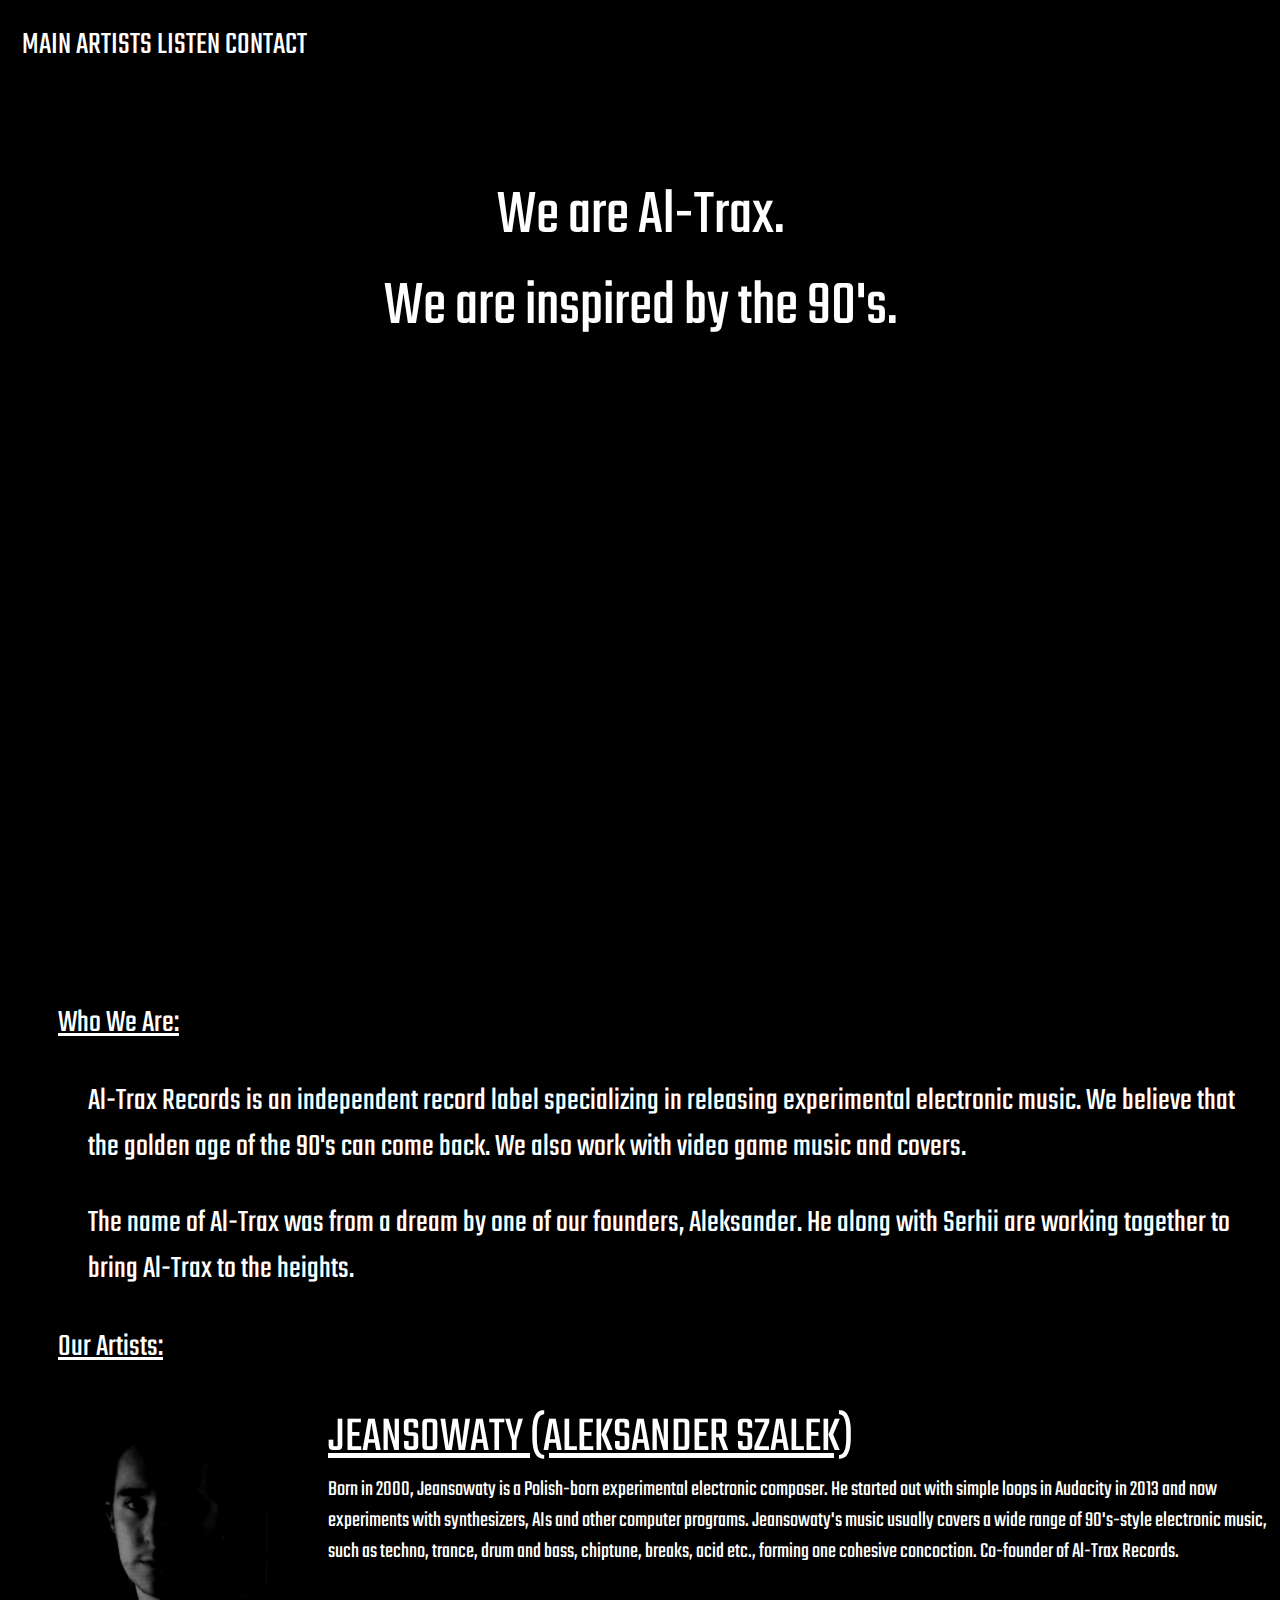
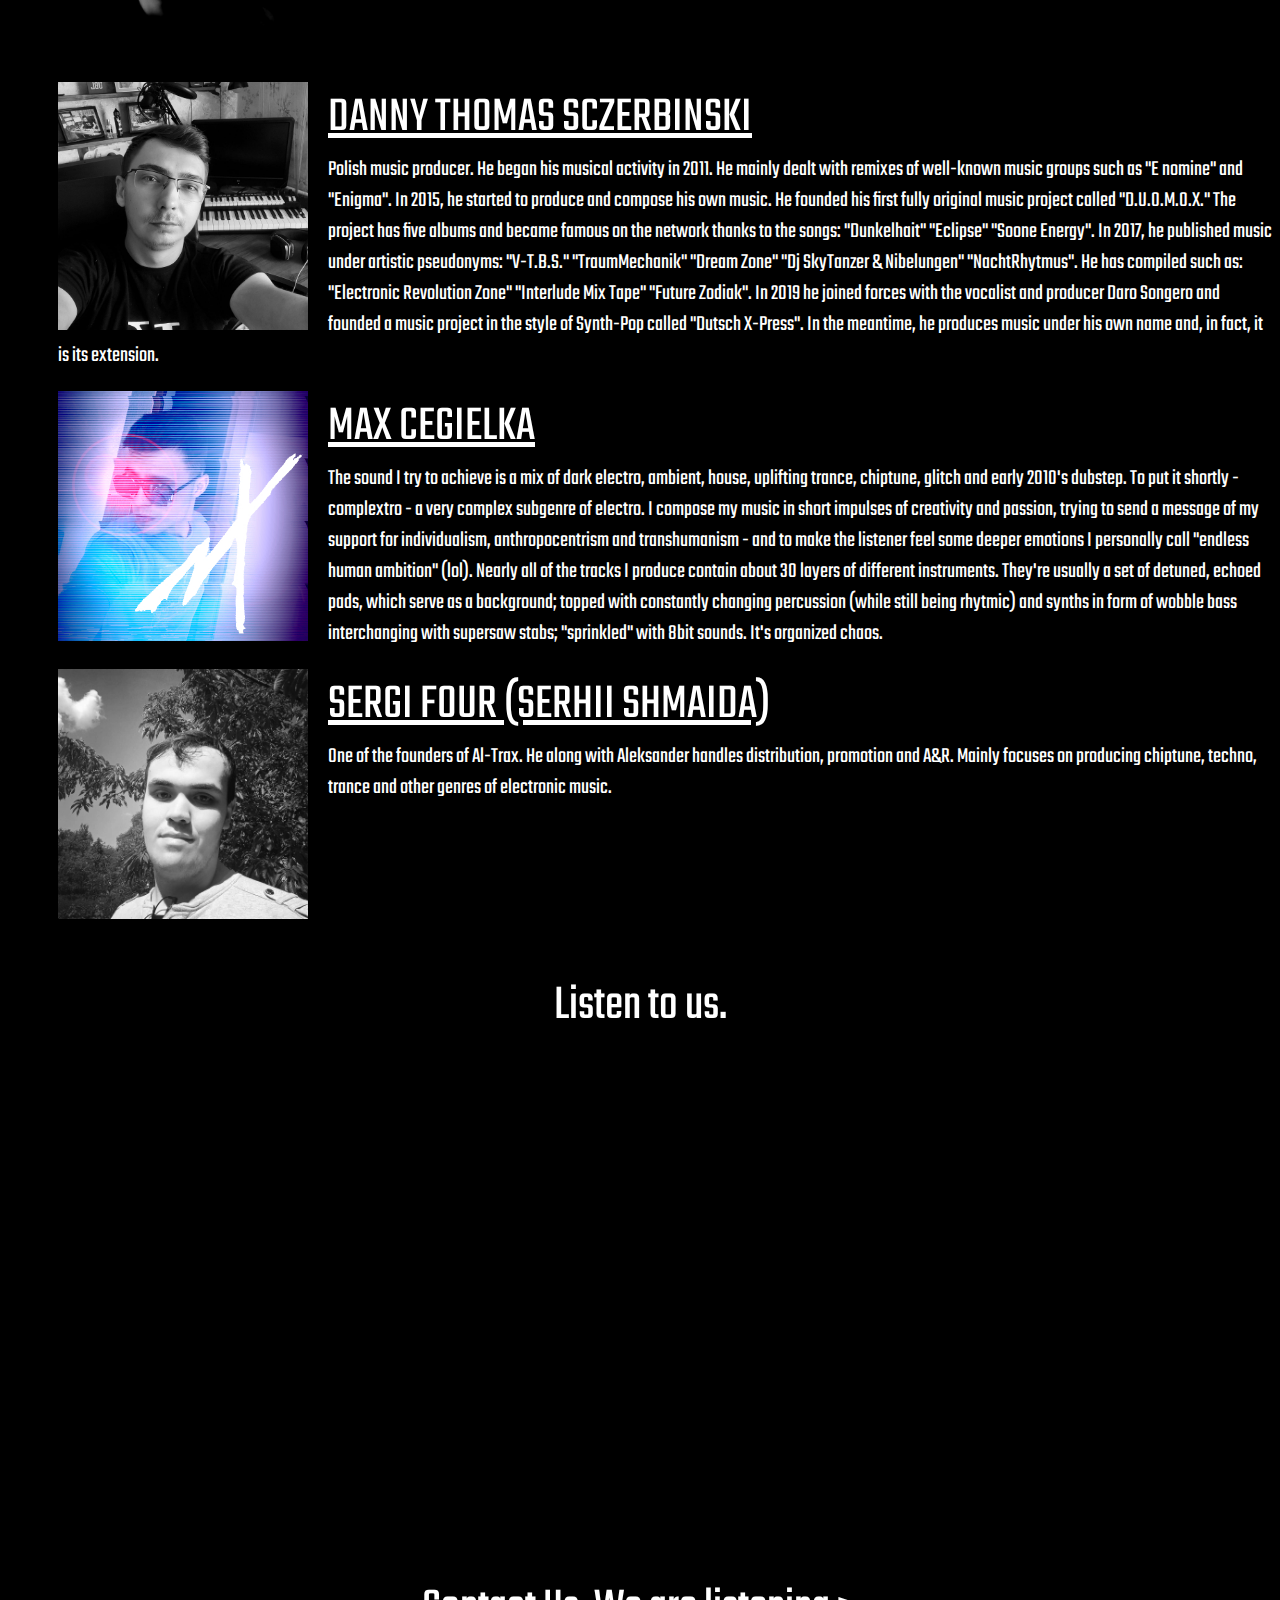
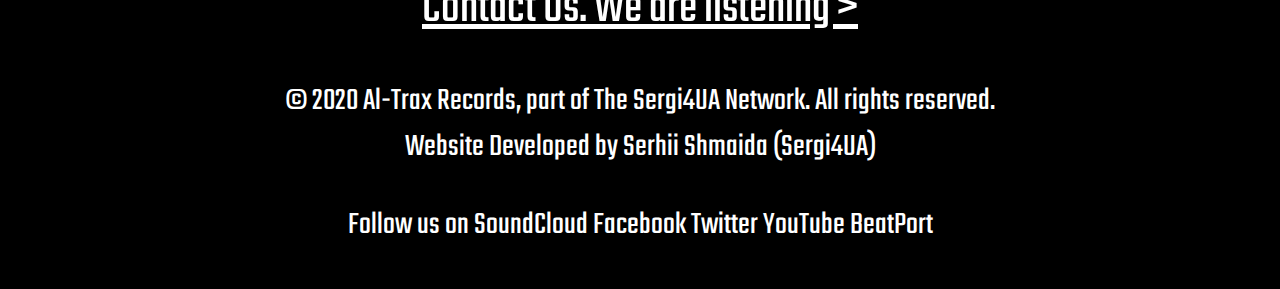
==== index.html @ 8e5cf6f8 "First commit" ====
<html>

<head>
	<title>Al-Trax Records | Index</title>
	<link rel="stylesheet" href="styles/main.css">
	<link href="https://fonts.googleapis.com/css2?family=Teko:wght@300&display=swap" rel="stylesheet">
</head>

<body>
	<div class="header-menu">
		<a class="link" href=".">MAIN</a>
		<a class="link" href="/artists">ARTISTS</a>
		<a class="link" href="/listen">LISTEN</a>
		<a class="link" href="/contact">CONTACT</a>
	</div>
	
	<div class="bkg">
		<p class="bkg-title">We are Al-Trax.<br>We are inspired by the 90's.</p>
	</div>
	
	
	<div class="about-us">
		<p class="who-we-are-text">Who We Are:</p>
	
		<p class="who-we-are-desc">
			Al-Trax Records is an independent record label specializing in releasing experimental electronic music.
			We believe that the golden age of the 90's can come back. We also work with video game music and covers.
		</p>
		
		<p class="who-we-are-desc">
			The name of Al-Trax was from a dream by one of our founders, Aleksander. He along with Serhii are working together to bring Al-Trax to the heights. 
		</p>
		
		<p class="who-we-are-text">Our Artists:</p>
	</div>
	
	<div class="our-artists">
		<div class="artist-align-left">
			<img class="artist-align-left-img" src="artists/jeansowaty.jpg">
			<p class="artist-align-left-title">JEANSOWATY (ALEKSANDER SZALEK)<br></p>
			<p class="artist-align-left-p">Born in 2000, Jeansowaty is a Polish-born experimental electronic composer. He started out with simple loops in Audacity in 2013 and now experiments with synthesizers, AIs and other computer programs. Jeansowaty's music usually covers a wide range of 90's-style electronic music, such as techno, trance, drum and bass, chiptune, breaks, acid etc., forming one cohesive concoction. Co-founder of Al-Trax Records.</p>
		</div>
		
		<div class="artist-align-right">
			<img class="artist-align-right-img" src="artists/danny.jpg">
			<p class="artist-align-right-title">DANNY THOMAS SCZERBINSKI<br></p>
			<p class="artist-align-right-p">Polish music producer. He began his musical activity in 2011. He mainly dealt with remixes of well-known music groups such as "E nomine" and "Enigma".
In 2015, he started to produce and compose his own music. He founded his first fully original music project called "D.U.O.M.O.X." The project has five albums and became famous on the network thanks to the songs: "Dunkelhait" "Eclipse" "Soone Energy". In 2017, he published music under artistic pseudonyms: "V-T.B.S." "TraumMechanik" "Dream Zone" "Dj SkyTanzer & Nibelungen" "NachtRhytmus". He has compiled such as: "Electronic Revolution Zone" "Interlude Mix Tape" "Future Zodiak". In 2019 he joined forces with the vocalist and producer Daro Songero and founded a music project in the style of Synth-Pop called "Dutsch X-Press".
In the meantime, he produces music under his own name and, in fact, it is its extension.</p>
		</div>
		
		<div class="artist-align-right">
			<img class="artist-align-right-img" src="../artists/max.jpg">
			<p class="artist-align-right-title">MAX CEGIELKA<br></p>
			<p class="artist-align-right-p">The sound I try to achieve is a mix of dark electro, ambient, house, uplifting trance, chiptune, glitch and early 2010's dubstep. To put it shortly - complextro - a very complex subgenre of electro. I compose my music in short impulses of creativity and passion, trying to send a message of my support for individualism, anthropocentrism and transhumanism - and to make the listener feel some deeper emotions I personally call "endless human ambition" (lol). Nearly all of the tracks I produce contain about 30 layers of different instruments. They're usually a set of detuned, echoed pads, which serve as a background; topped with constantly changing percussion (while still being rhytmic) and synths in form of wobble bass interchanging with supersaw stabs; "sprinkled" with 8bit sounds. It's organized chaos.</p>
		</div>
		
		<div class="artist-align-right">
			<img class="artist-align-right-img" src="artists/sergi4ua.jpg">
			<p class="artist-align-right-title">SERGI FOUR (SERHII SHMAIDA)<br></p>
			<p class="artist-align-right-p">One of the founders of Al-Trax. He along with Aleksander handles distribution, promotion and A&R. Mainly focuses on producing chiptune, techno, trance and other genres of electronic music.</p>
		</div>
	</div>
	
	<div class="listen">
		<p><a class="link" href="/listen">Listen to us.</a></p>
		<iframe src="https://open.spotify.com/embed/playlist/0eiOJTq6urT9z9g7oNQJTb" width="500" height="480" frameborder="0" allowtransparency="true" allow="encrypted-media"></iframe>
	</div>
	
	<div class="contact-us">
		<a class="contact-us-link" href="/contact">Contact Us. We are listening ></a>
	</div>
	
	<div class="footer">
		<p>&copy; 2020 Al-Trax Records, part of <a class="link" href="https://www.sergi4ua.com">The Sergi4UA Network.</a> All rights reserved.<br>Website Developed by Serhii Shmaida (Sergi4UA)</p>
		<p>Follow us on 
			<a class="link" href="https://soundcloud.com/altraxrecords">SoundCloud</a> 
			<a class="link" href="https://facebook.com/altraxrecords">Facebook</a> 
			<a class="link" href="https://twitter.com/altraxrecords">Twitter</a> 
			<a class="link" href="https://www.youtube.com/channel/UCi5PSJWmrb_bkJinwluakDg">YouTube</a> 
			<a class="link" href="https://www.beatport.com/label/al-trax-records/90335">BeatPort</a>
		</p>
	</div>
</body>

</html>
---- styles/main.css ----
body 
{
	background: black;
}

.main-container {
	display: flex;
	flex-wrap: wrap;
}

.header-menu {
  padding: 14px;
  padding-right: 1px;
  text-align: left;
  color: #ffffff;
  background: #000000;
  font-size: 32px;
  font-family: 'Teko', sans-serif;
}

.link {
	color: #ffffff;
	text-decoration: none;
}

.link:hover {
	text-decoration: underline;
}

.link:unhover {
	text-decoration: none;
}

.headerdivider {
    display: inline-block;
    border-left: 5px solid #ccc;
    margin: 0 5px;
    height: 25px;
}

.bkg {
	padding: 1px;
	background-image: url("./background.jpg");
	width: 100%;
	height: 100%;
	background-size: cover;
}

.bkg-small {
	padding: 1px;
	background-image: url("../styles/background.jpg");
	width: 100%;
	height: 50px;
	background-size: cover;
}

.bkg-title {
	justify-content: center;
	font-size: 64px;
	font-family: 'Teko', sans-serif;
	text-align: center;
	padding: 24px;
	color:white;
	text-shadow: black 0px 0 2px;
}

.bkg-title-small {
	font-size: 32px;
	font-family: 'Teko', sans-serif;
	text-align: center;
	color: white;
	text-shadow: black 0px 0 2px;
	margin: 4px;
}

.about-us {
	color: white;
	font-size: 32px;
    font-family: 'Teko', sans-serif;
	
}

.who-we-are-text {
	padding-left: 50px;
	text-decoration: underline;
}

.who-we-are-desc {
	margin: 30px;
	padding-left: 50px;
}

.contact-us {
	color: white;
	font-size: 50px;
	text-align: center;
	text-decoration: underline;
	font-family: 'Teko', sans-serif;
}

.contact-us-link {
	display: block;
	color: white;
}

.our-artists {
	
}

.artist-align-left {
	padding-left: 50px;
	display: inline-block;
}

.artist-align-left-title {
	text-align: left;
	text-decoration: underline;
	font-size: 50px;
	font-family: 'Teko', sans-serif;
	color: white;
	display: inline;
}

.artist-align-left-img {
	width: 250px;
	float: left;
	padding-right: 20px;
}

.artist-align-left-p {
	color: white;
	font-size: 22px;
	font-family: 'Teko', sans-serif;
	display: inline;
	width: 50%;
}

.artist-align-right {
	padding-left: 50px;
	display: inline-block;
	padding-top: 20px;
}

.artist-align-right-title {
	text-align: left;
	text-decoration: underline;
	font-size: 50px;
	font-family: 'Teko', sans-serif;
	color: white;
	display: inline;
}

.artist-align-right-img {
	width: 250px;
	float: left;
	padding-right: 20px;
}

.artist-align-right-p {
	color: white;
	font-size: 22px;
	font-family: 'Teko', sans-serif;
	display: inline;
}

.listen {
	color: white;
	font-size: 50px;
	font-family: 'Teko', sans-serif;
	text-align: center;
	padding: 1px;
}

.listen-desc {
	text-align: center;
	color: white;
	font-size: 32px;
	font-family: 'Teko', sans-serif;
	padding-left: 10px;
}

.demo-box {
	color: white;
}

.footer {
	padding: 1px;
	margin: auto;
	color: white;
	text-align: center;
	background: black;
	font-size: 32px;
  font-family: 'Teko', sans-serif;
}
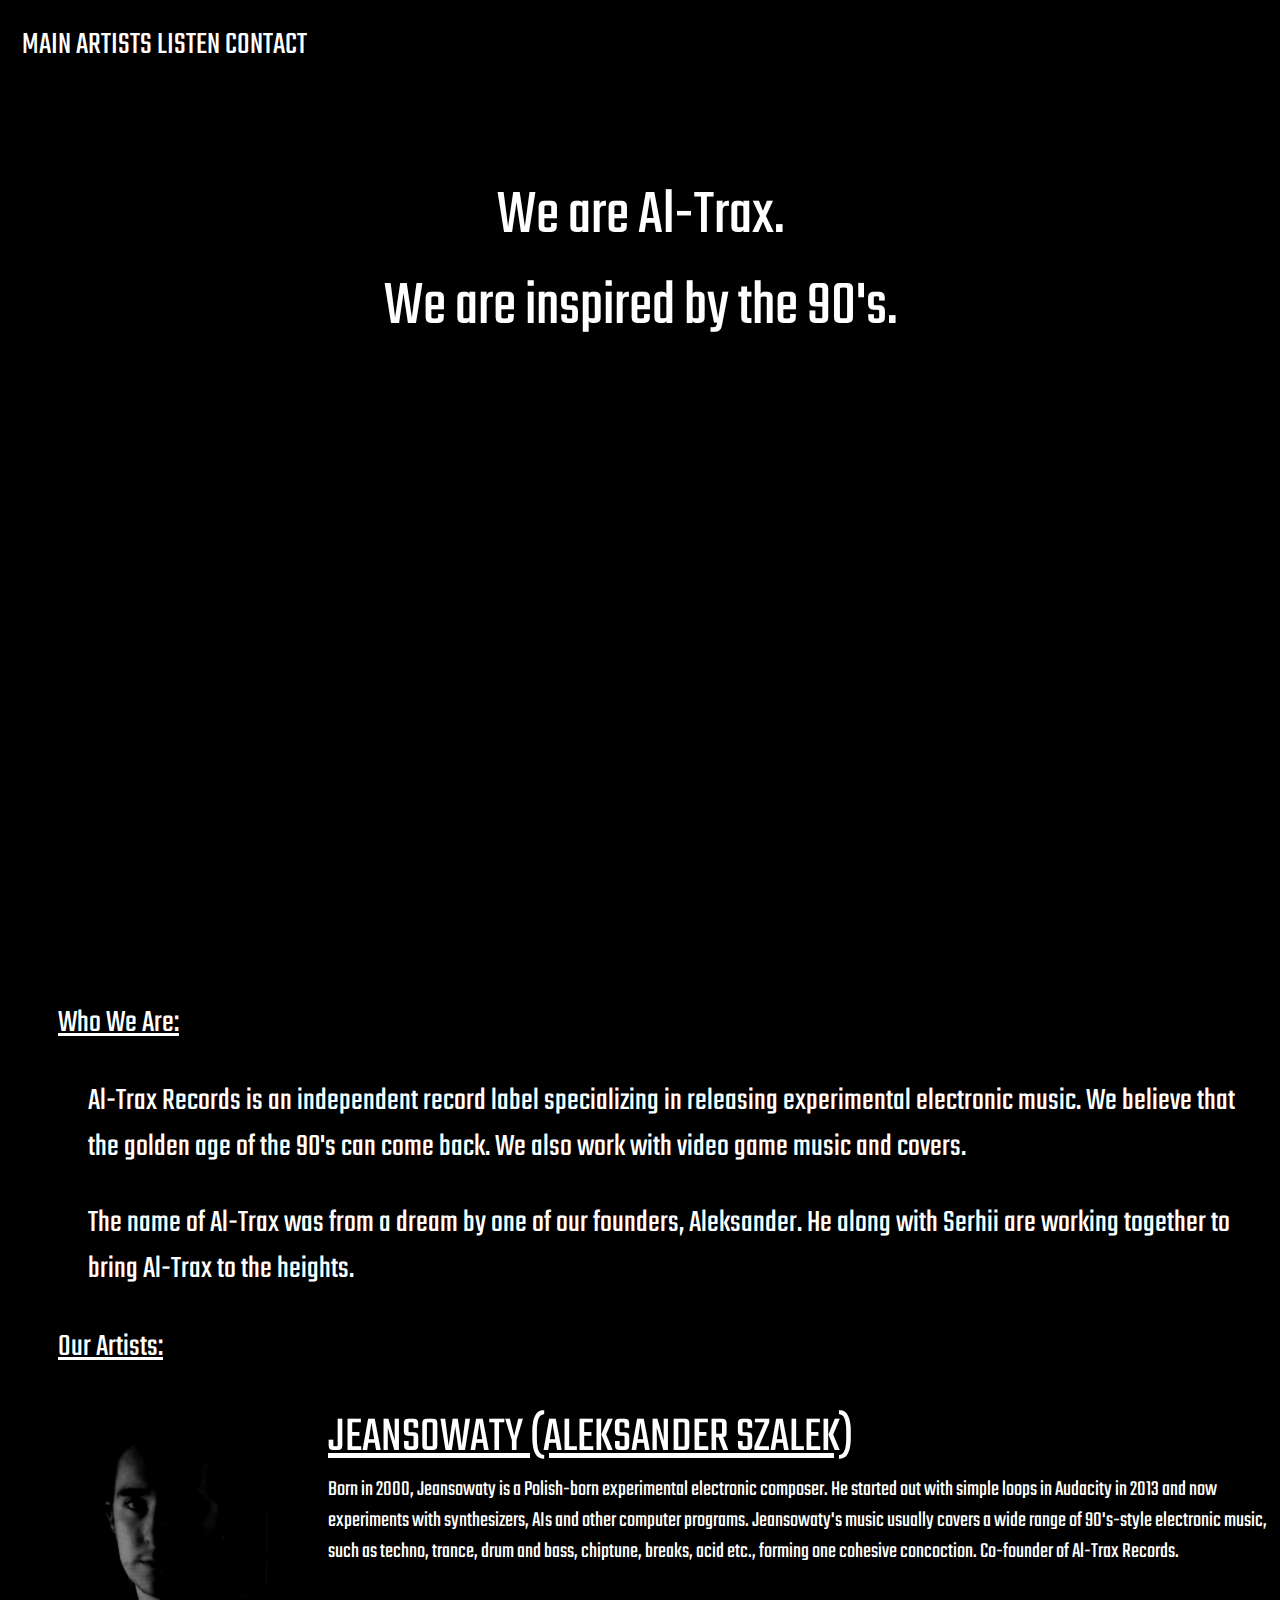
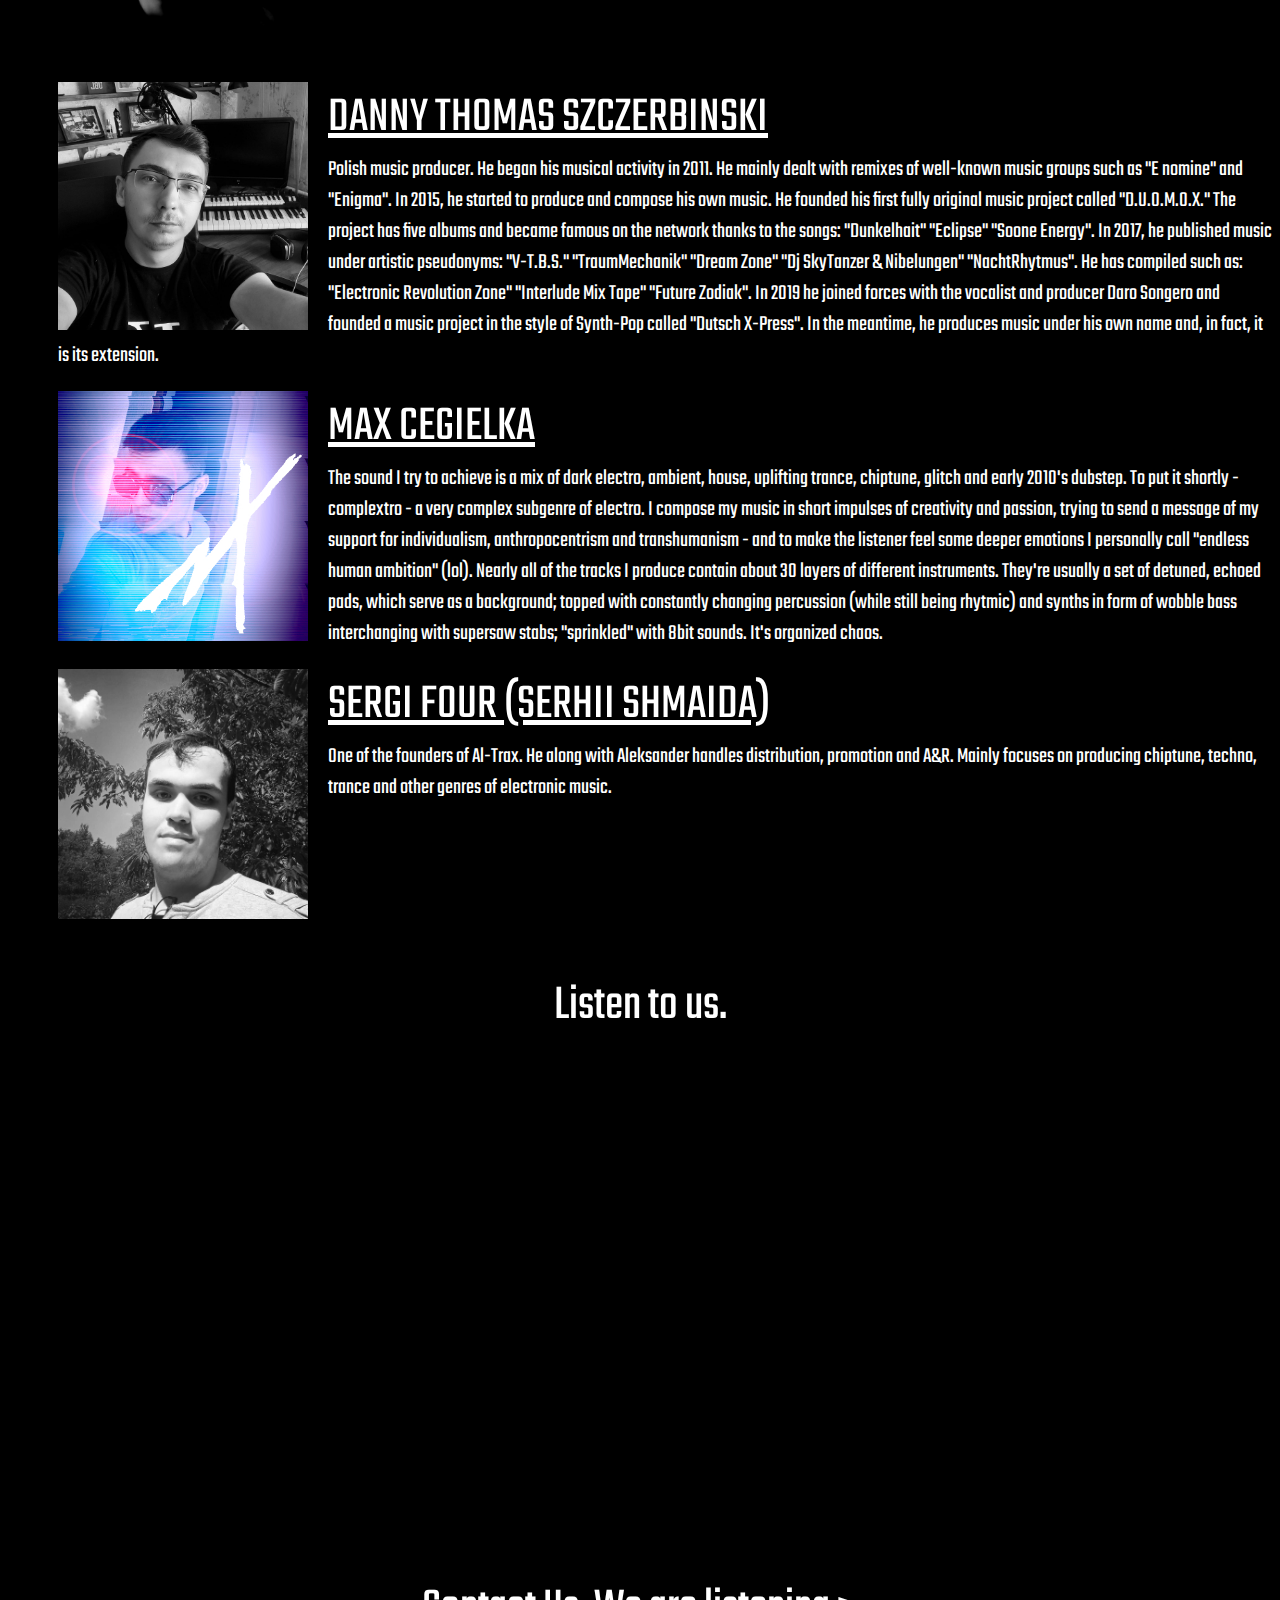
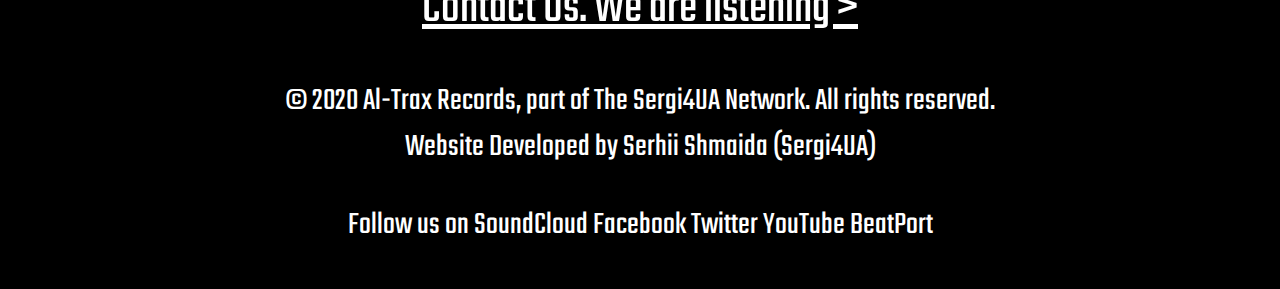
==== commit 4499ea5d: "Fix typo" ====
--- a/index.html
+++ b/index.html
@@ -9,9 +9,9 @@
 <body>
 	<div class="header-menu">
 		<a class="link" href=".">MAIN</a>
-		<a class="link" href="/artists">ARTISTS</a>
-		<a class="link" href="/listen">LISTEN</a>
-		<a class="link" href="/contact">CONTACT</a>
+		<a class="link" href="/artists/">ARTISTS</a>
+		<a class="link" href="/listen/">LISTEN</a>
+		<a class="link" href="/contact/">CONTACT</a>
 	</div>
 	
 	<div class="bkg">
@@ -43,7 +43,7 @@
 		
 		<div class="artist-align-right">
 			<img class="artist-align-right-img" src="artists/danny.jpg">
-			<p class="artist-align-right-title">DANNY THOMAS SCZERBINSKI<br></p>
+			<p class="artist-align-right-title">DANNY THOMAS SZCZERBINSKI<br></p>
 			<p class="artist-align-right-p">Polish music producer. He began his musical activity in 2011. He mainly dealt with remixes of well-known music groups such as "E nomine" and "Enigma".
 In 2015, he started to produce and compose his own music. He founded his first fully original music project called "D.U.O.M.O.X." The project has five albums and became famous on the network thanks to the songs: "Dunkelhait" "Eclipse" "Soone Energy". In 2017, he published music under artistic pseudonyms: "V-T.B.S." "TraumMechanik" "Dream Zone" "Dj SkyTanzer & Nibelungen" "NachtRhytmus". He has compiled such as: "Electronic Revolution Zone" "Interlude Mix Tape" "Future Zodiak". In 2019 he joined forces with the vocalist and producer Daro Songero and founded a music project in the style of Synth-Pop called "Dutsch X-Press".
 In the meantime, he produces music under his own name and, in fact, it is its extension.</p>
